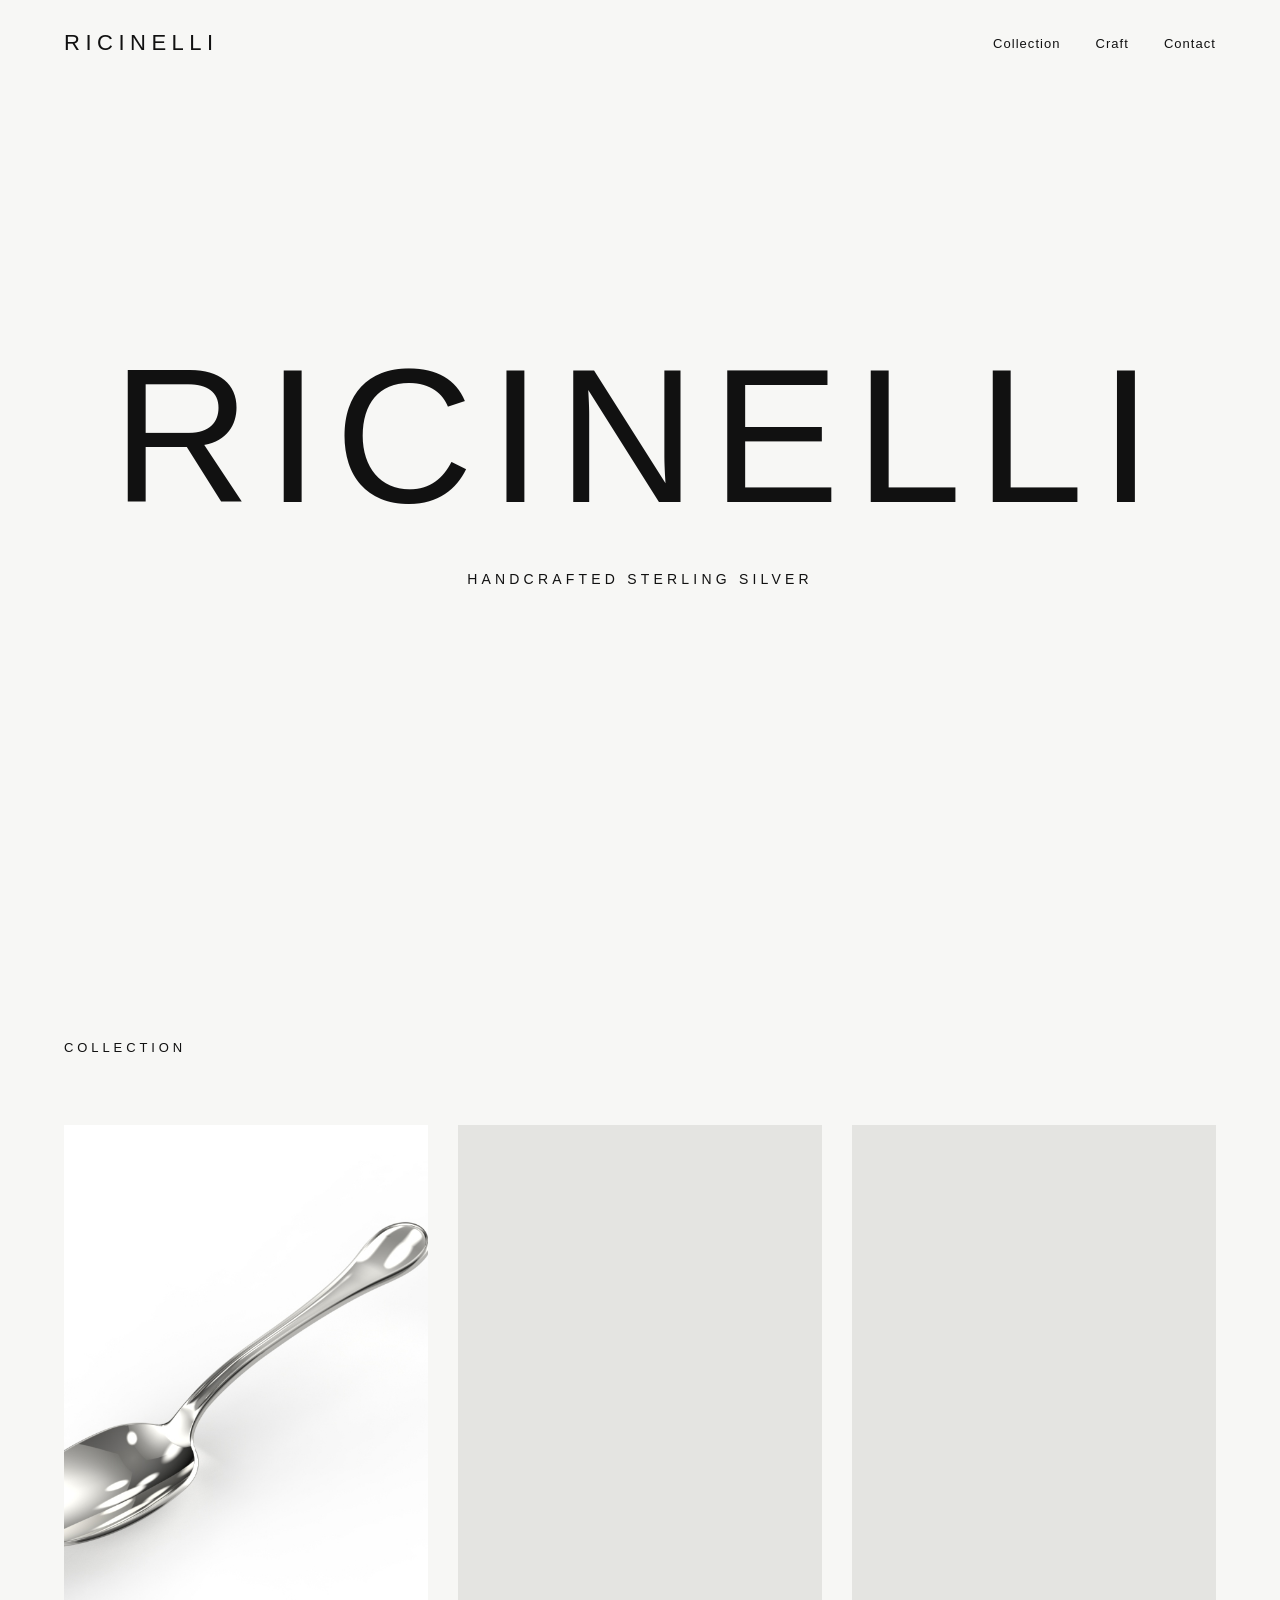
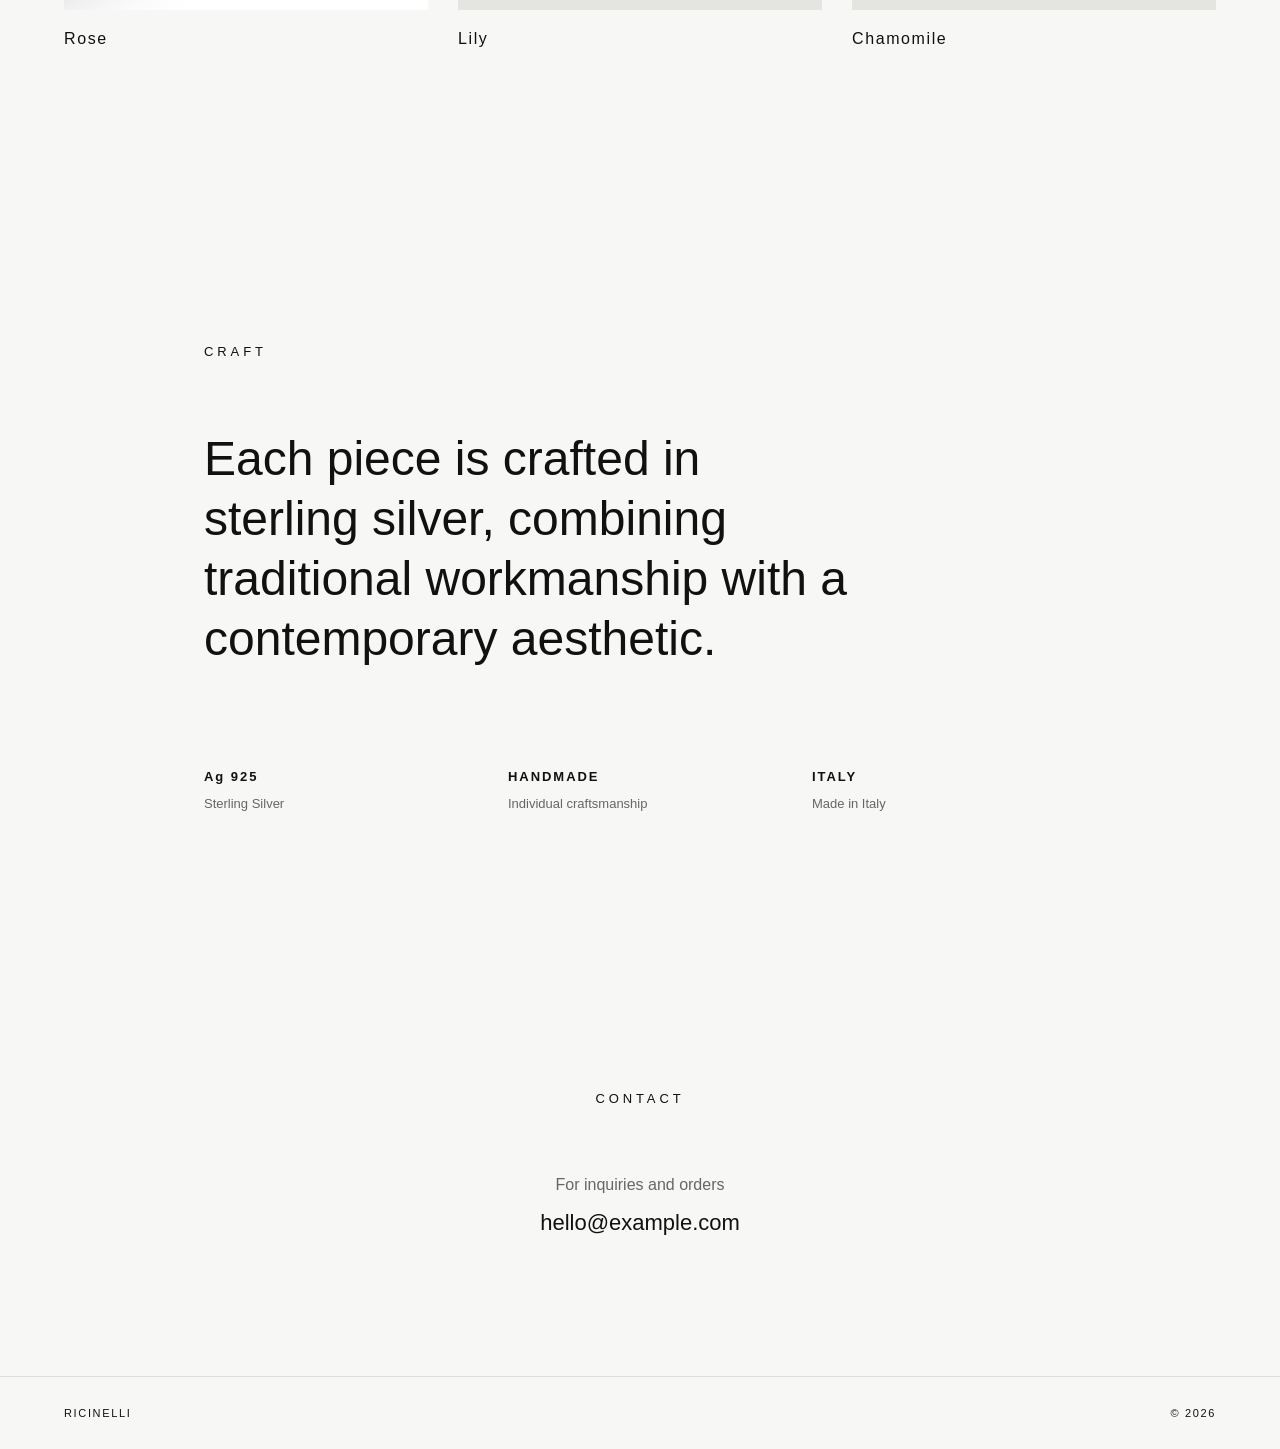
==== index.html @ d0348a23 "Update website" ====
<!DOCTYPE html>
<html lang="en">

<head>
    <meta charset="UTF-8">
    <meta name="viewport" content="width=device-width, initial-scale=1.0">

    <title>RICINELLI — Handcrafted Silver</title>

    <link rel="stylesheet" href="style.css">
</head>

<body>

    <header class="hero">

        <nav>
            <div class="logo">RICINELLI</div>

            <div class="menu">
                <a href="#collection">Collection</a>
                <a href="#craft">Craft</a>
                <a href="#contact">Contact</a>
            </div>
        </nav>

        <div class="hero-content">
            <h1>RICINELLI</h1>
            <p>Handcrafted Sterling Silver</p>
        </div>

    </header>


    <main>

        <section id="collection">
            <h2>Collection</h2>

            <div class="collection">
                <article>
                    <img src="images/spoon_16.1.jpg" alt="Handcrafted silver spoon">
                    <h3>Rose</h3>
                </article>

                <article>
                    <div class="image-placeholder"></div>
                    <h3>Lily</h3>
                </article>

                <article>
                    <div class="image-placeholder"></div>
                    <h3>Chamomile</h3>
                </article>
            </div>
        </section>


        <section id="craft" class="craft">
            <h2>Craft</h2>

            <p>
                Each piece is crafted in sterling silver,
                combining traditional workmanship with
                a contemporary aesthetic.
            </p>

            <div class="specs">
                <div>
                    <strong>Ag 925</strong>
                    <span>Sterling Silver</span>
                </div>

                <div>
                    <strong>HANDMADE</strong>
                    <span>Individual craftsmanship</span>
                </div>

                <div>
                    <strong>ITALY</strong>
                    <span>Made in Italy</span>
                </div>
            </div>
        </section>


        <section id="contact" class="contact">
            <h2>Contact</h2>

            <p>For inquiries and orders</p>

            <a href="mailto:hello@example.com">
                hello@example.com
            </a>
        </section>

    </main>


    <footer>
        <span>RICINELLI</span>
        <span>© 2026</span>
    </footer>

</body>
</html>
---- style.css ----
* {
    box-sizing: border-box;
}

html {
    scroll-behavior: smooth;
}

body {
    margin: 0;
    font-family: Arial, Helvetica, sans-serif;
    background: #f7f7f5;
    color: #111;
}


/* HEADER */

.hero {
    min-height: 100vh;
    padding: 30px 5vw;
    display: flex;
    flex-direction: column;
}

nav {
    display: flex;
    justify-content: space-between;
    align-items: center;
}

.logo {
    font-size: 22px;
    letter-spacing: 0.25em;
}

.menu {
    display: flex;
    gap: 35px;
}

.menu a {
    color: #111;
    text-decoration: none;
    font-size: 13px;
    letter-spacing: 0.08em;
}

.menu a:hover {
    opacity: 0.5;
}


/* HERO */

.hero-content {
    flex: 1;
    display: flex;
    flex-direction: column;
    justify-content: center;
    align-items: center;
    text-align: center;
}

.hero h1 {
    margin: 0;
    font-size: clamp(70px, 15vw, 220px);
    font-weight: 400;
    letter-spacing: 0.08em;
}

.hero p {
    margin-top: 25px;
    font-size: 14px;
    letter-spacing: 0.3em;
    text-transform: uppercase;
}


/* SECTIONS */

section {
    padding: 140px 5vw;
}

h2 {
    margin: 0 0 70px;
    font-size: 13px;
    font-weight: 400;
    letter-spacing: 0.3em;
    text-transform: uppercase;
}


/* COLLECTION */

.collection {
    display: grid;
    grid-template-columns: repeat(3, 1fr);
    gap: 30px;
}

.image-placeholder {
    aspect-ratio: 3 / 4;
    background: #e4e4e1;
}

.collection img {
    width: 100%;
    aspect-ratio: 3 / 4;
    object-fit: cover;
    display: block;
}

article h3 {
    margin-top: 20px;
    font-size: 16px;
    font-weight: 400;
    letter-spacing: 0.1em;
}


/* CRAFT */

.craft {
    max-width: 1000px;
    margin: auto;
}

.craft > p {
    max-width: 650px;
    font-size: clamp(24px, 4vw, 48px);
    line-height: 1.25;
    font-weight: 300;
}

.specs {
    margin-top: 100px;
    display: grid;
    grid-template-columns: repeat(3, 1fr);
    gap: 40px;
}

.specs div {
    display: flex;
    flex-direction: column;
    gap: 12px;
}

.specs strong {
    font-size: 13px;
    letter-spacing: 0.15em;
}

.specs span {
    font-size: 13px;
    color: #666;
}


/* CONTACT */

.contact {
    text-align: center;
}

.contact p {
    color: #666;
}

.contact a {
    color: #111;
    font-size: 22px;
    text-decoration: none;
}


/* FOOTER */

footer {
    padding: 30px 5vw;
    display: flex;
    justify-content: space-between;
    font-size: 11px;
    letter-spacing: 0.15em;
    border-top: 1px solid #ddd;
}


/* MOBILE */

@media (max-width: 700px) {

    .menu {
        gap: 15px;
    }

    .menu a {
        font-size: 11px;
    }

    section {
        padding: 100px 6vw;
    }

    .collection {
        grid-template-columns: 1fr;
        gap: 60px;
    }

    .specs {
        grid-template-columns: 1fr;
        gap: 35px;
    }

}
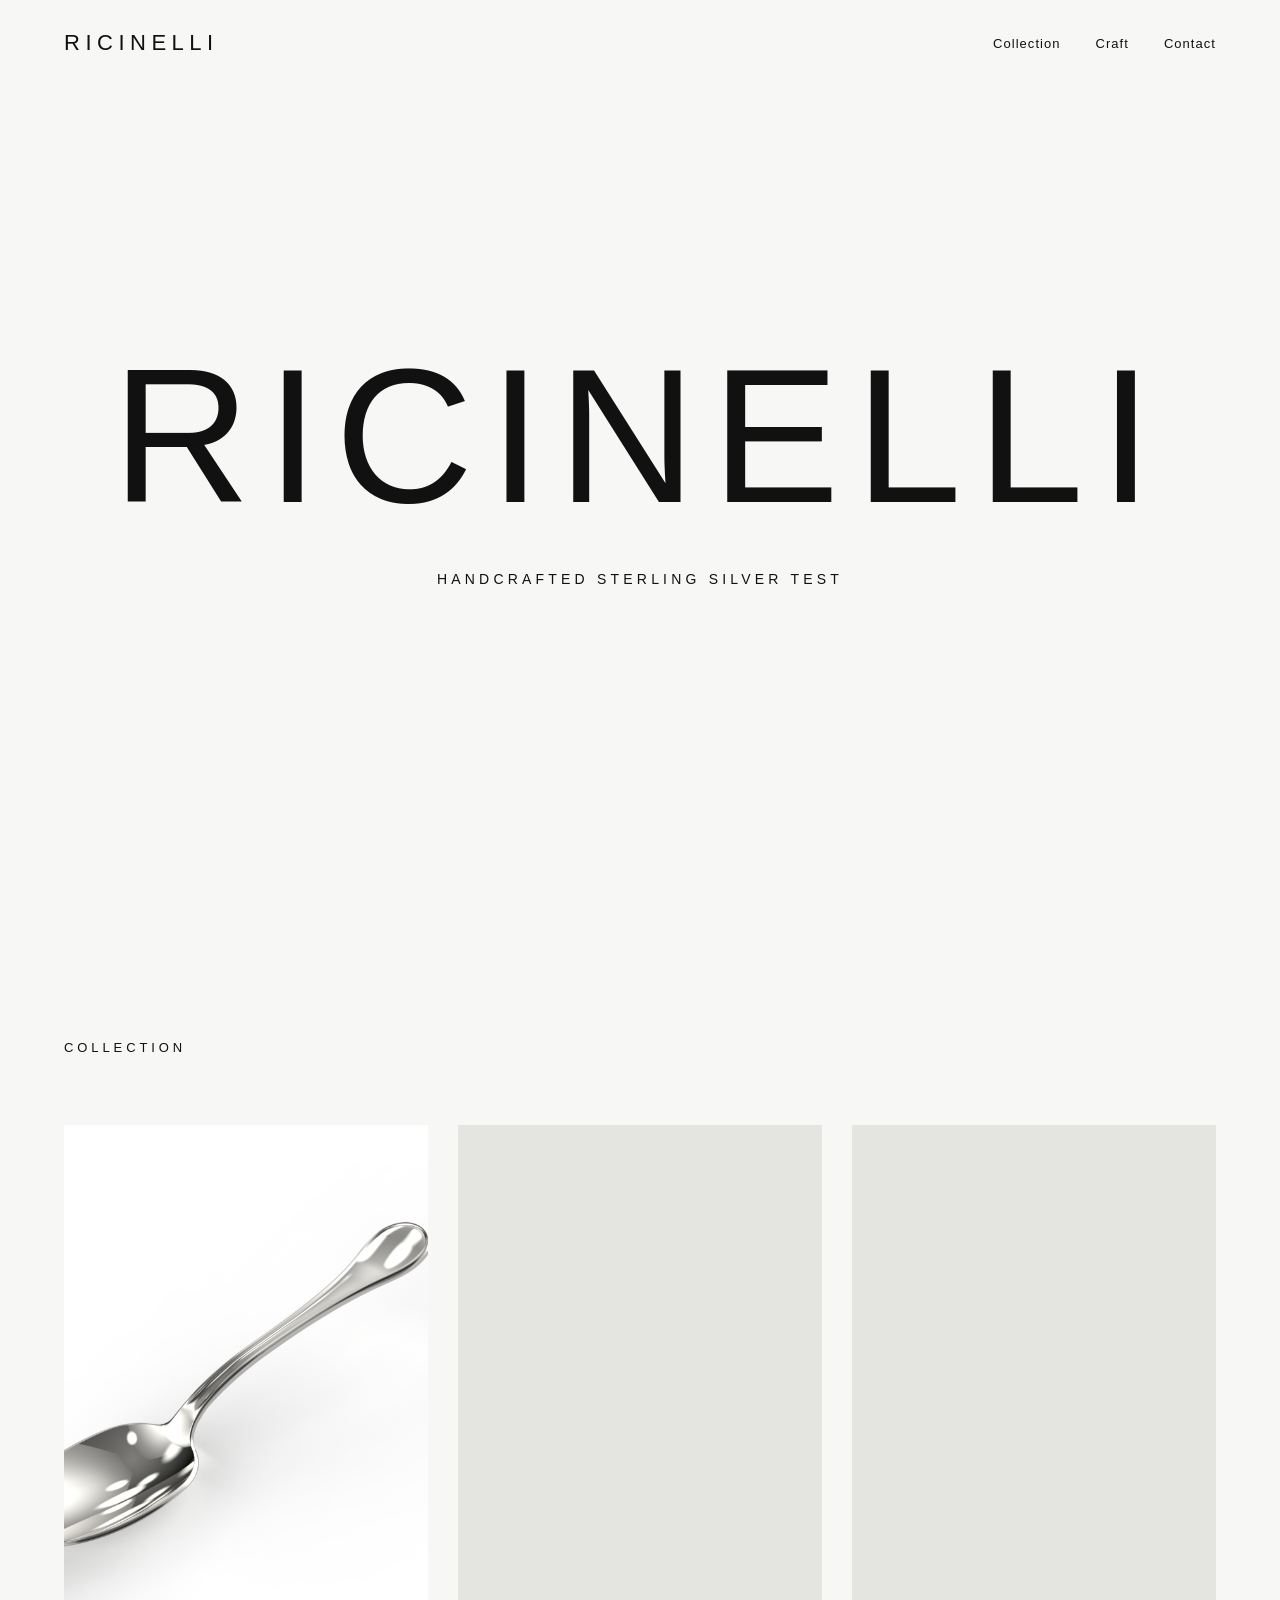
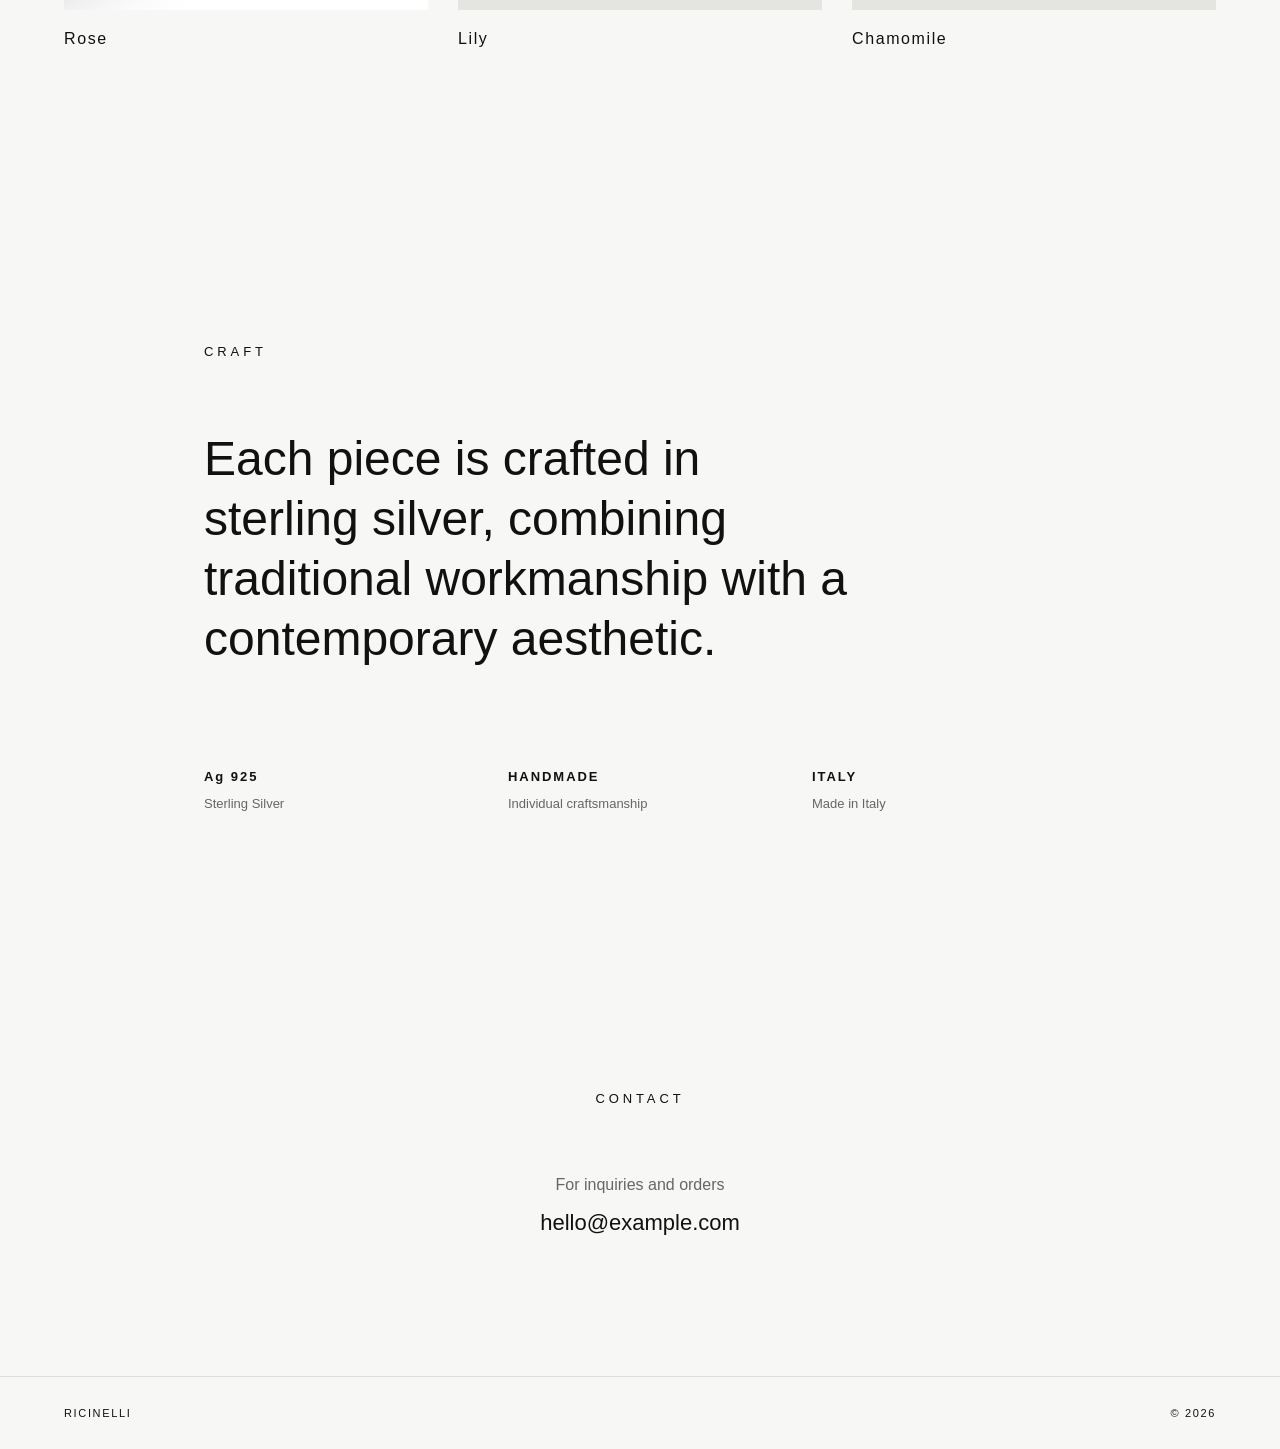
==== commit f4043378: "Update index.html" ====
--- a/index.html
+++ b/index.html
@@ -26,7 +26,7 @@
 
         <div class="hero-content">
             <h1>RICINELLI</h1>
-            <p>Handcrafted Sterling Silver</p>
+            <p>Handcrafted Sterling Silver Test</p>
         </div>
 
     </header>
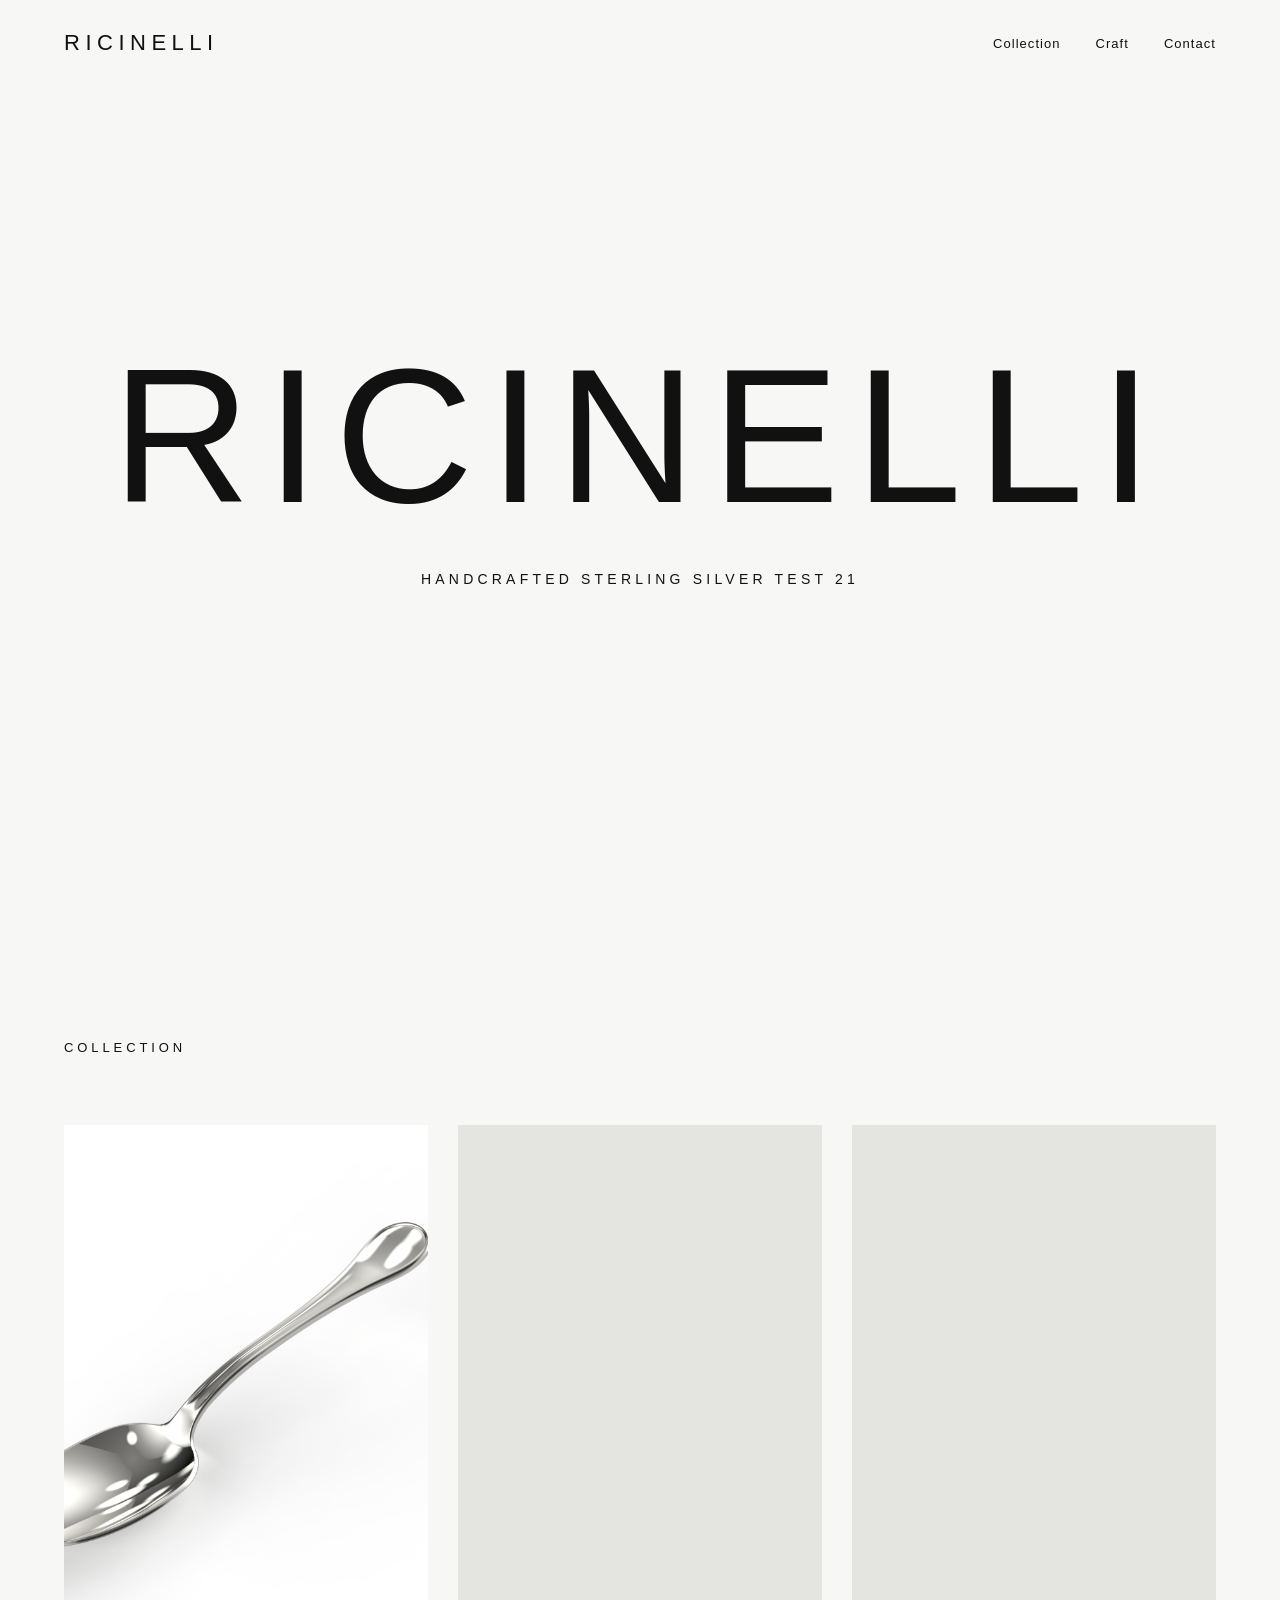
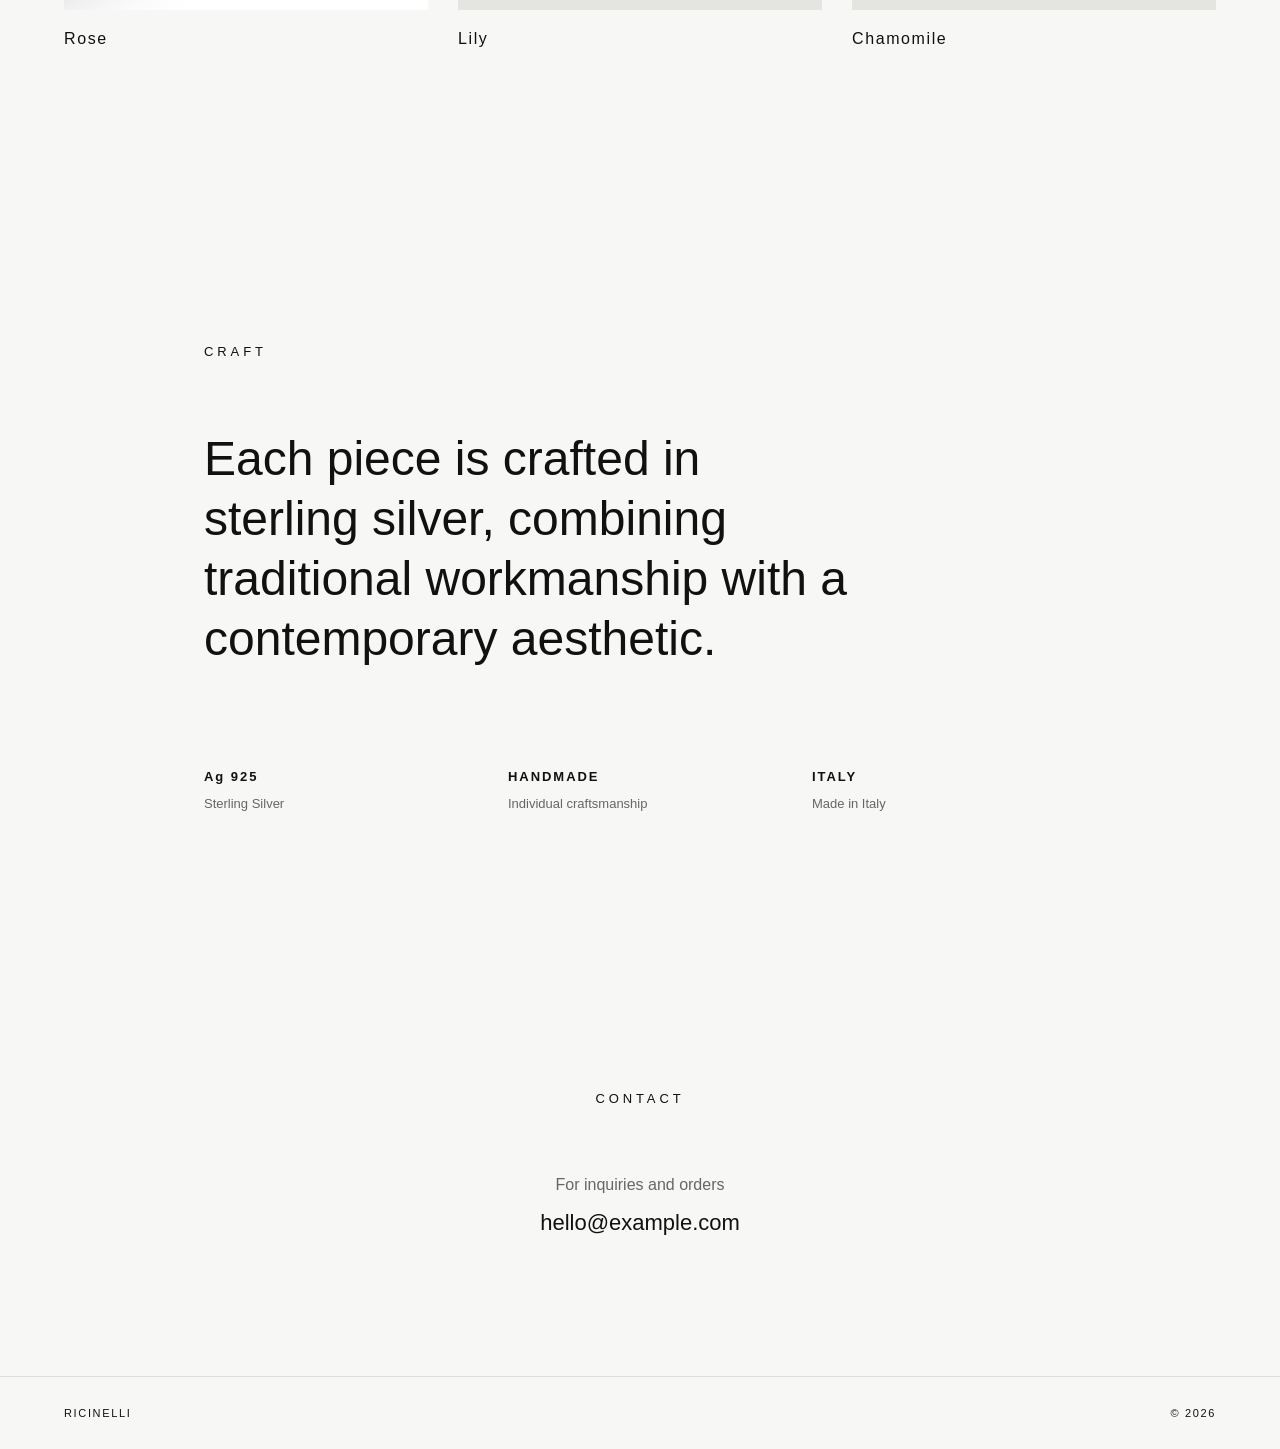
==== commit 2f147418: "Update index.html" ====
--- a/index.html
+++ b/index.html
@@ -26,7 +26,7 @@
 
         <div class="hero-content">
             <h1>RICINELLI</h1>
-            <p>Handcrafted Sterling Silver Test</p>
+            <p>Handcrafted Sterling Silver Test 21</p>
         </div>
 
     </header>
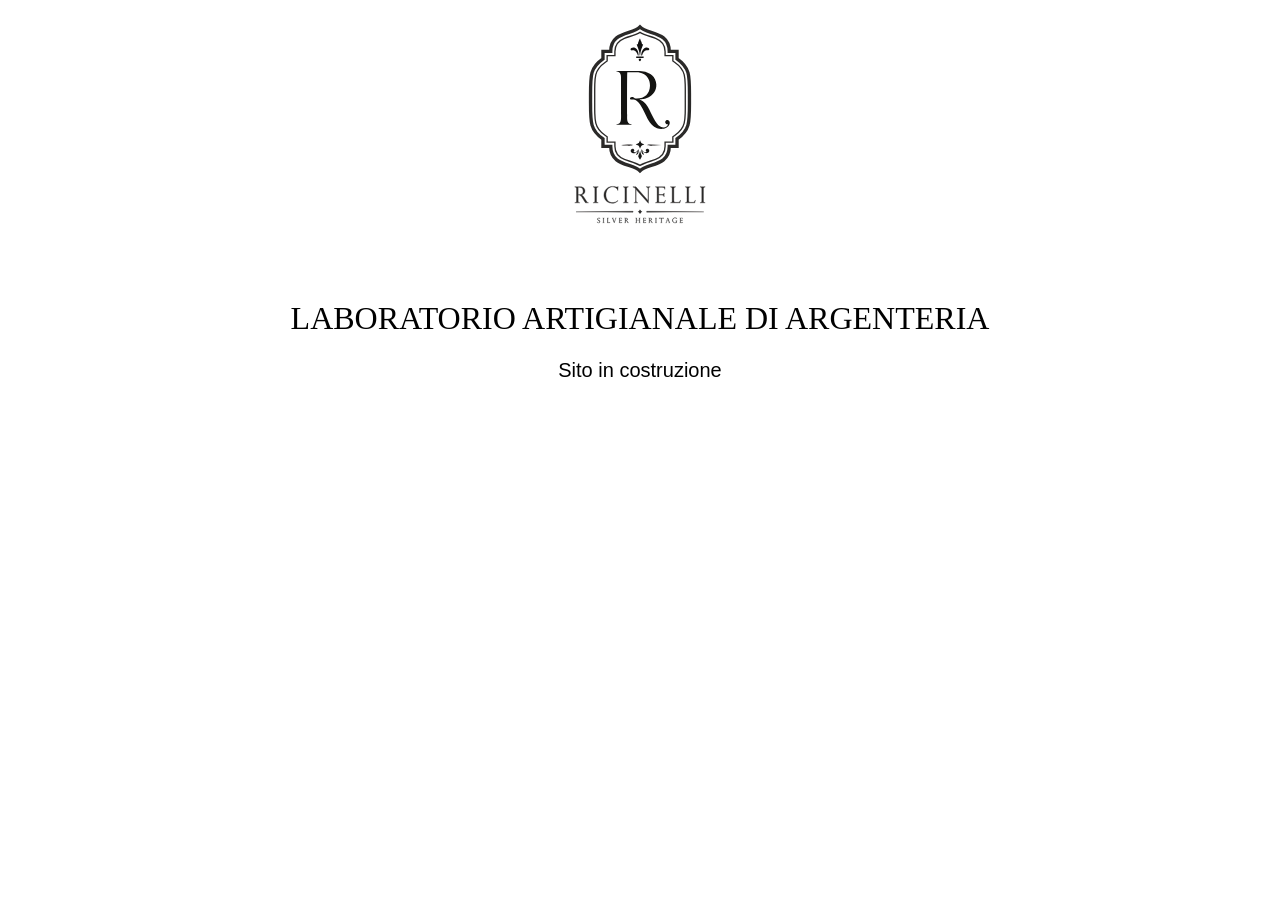
==== commit 37d43675: "add files" ====
--- a/index.html
+++ b/index.html
@@ -1,106 +1,21 @@
 <!DOCTYPE html>
-<html lang="en">
-
+<html lang="it">
 <head>
     <meta charset="UTF-8">
     <meta name="viewport" content="width=device-width, initial-scale=1.0">
-
-    <title>RICINELLI — Handcrafted Silver</title>
-
-    <link rel="stylesheet" href="style.css">
+    <title>Laboratorio Artigianale di Argenteria</title>
+<link href="style.css" rel="stylesheet" type="text/css">
+<!--The following script tag downloads a font from the Adobe Edge Web Fonts server for use within the web page. We recommend that you do not modify it.--><script>var __adobewebfontsappname__="dreamweaver"</script><script src="http://use.edgefonts.net/eb-garamond:n4:default;pt-mono:n4:default.js" type="text/javascript"></script>
 </head>
 
 <body>
+	<center>
 
-    <header class="hero">
+    <img src="images/logo.svg"
+         alt="Laboratorio Artigianale di Argenteria" width="200">
 
-        <nav>
-            <div class="logo">RICINELLI</div>
-
-            <div class="menu">
-                <a href="#collection">Collection</a>
-                <a href="#craft">Craft</a>
-                <a href="#contact">Contact</a>
-            </div>
-        </nav>
-
-        <div class="hero-content">
-            <h1>RICINELLI</h1>
-            <p>Handcrafted Sterling Silver Test 21</p>
-        </div>
-
-    </header>
-
-
-    <main>
-
-        <section id="collection">
-            <h2>Collection</h2>
-
-            <div class="collection">
-                <article>
-                    <img src="images/spoon_16.1.jpg" alt="Handcrafted silver spoon">
-                    <h3>Rose</h3>
-                </article>
-
-                <article>
-                    <div class="image-placeholder"></div>
-                    <h3>Lily</h3>
-                </article>
-
-                <article>
-                    <div class="image-placeholder"></div>
-                    <h3>Chamomile</h3>
-                </article>
-            </div>
-        </section>
-
-
-        <section id="craft" class="craft">
-            <h2>Craft</h2>
-
-            <p>
-                Each piece is crafted in sterling silver,
-                combining traditional workmanship with
-                a contemporary aesthetic.
-            </p>
-
-            <div class="specs">
-                <div>
-                    <strong>Ag 925</strong>
-                    <span>Sterling Silver</span>
-                </div>
-
-                <div>
-                    <strong>HANDMADE</strong>
-                    <span>Individual craftsmanship</span>
-                </div>
-
-                <div>
-                    <strong>ITALY</strong>
-                    <span>Made in Italy</span>
-                </div>
-            </div>
-        </section>
-
-
-        <section id="contact" class="contact">
-            <h2>Contact</h2>
-
-            <p>For inquiries and orders</p>
-
-            <a href="mailto:hello@example.com">
-                hello@example.com
-            </a>
-        </section>
-
-    </main>
-
-
-    <footer>
-        <span>RICINELLI</span>
-        <span>© 2026</span>
-    </footer>
-
+    <h1>LABORATORIO ARTIGIANALE DI ARGENTERIA</h1>
+<p>Sito in costruzione</p>
+</center>
 </body>
-</html>
+</html>
--- a/style.css
+++ b/style.css
@@ -1,216 +1,19 @@
-* {
-    box-sizing: border-box;
+@charset "utf-8";
+body center {
 }
-
-html {
-    scroll-behavior: smooth;
+body center h1 {
+    font-style: normal;
+    font-weight: 400;
+    font-family: eb-garamond;
+    font-variant: normal;
+    font-size: 32px;
 }
-
-body {
-    margin: 0;
-    font-family: Arial, Helvetica, sans-serif;
-    background: #f7f7f5;
-    color: #111;
+body center p {
+    font-family: Arial;
+    font-weight: 400;
+    font-variant: normal;
+    font-style: normal;
+    font-size: 20px;
+    color: #000000;
+    line-height: normal;
 }
-
-
-/* HEADER */
-
-.hero {
-    min-height: 100vh;
-    padding: 30px 5vw;
-    display: flex;
-    flex-direction: column;
-}
-
-nav {
-    display: flex;
-    justify-content: space-between;
-    align-items: center;
-}
-
-.logo {
-    font-size: 22px;
-    letter-spacing: 0.25em;
-}
-
-.menu {
-    display: flex;
-    gap: 35px;
-}
-
-.menu a {
-    color: #111;
-    text-decoration: none;
-    font-size: 13px;
-    letter-spacing: 0.08em;
-}
-
-.menu a:hover {
-    opacity: 0.5;
-}
-
-
-/* HERO */
-
-.hero-content {
-    flex: 1;
-    display: flex;
-    flex-direction: column;
-    justify-content: center;
-    align-items: center;
-    text-align: center;
-}
-
-.hero h1 {
-    margin: 0;
-    font-size: clamp(70px, 15vw, 220px);
-    font-weight: 400;
-    letter-spacing: 0.08em;
-}
-
-.hero p {
-    margin-top: 25px;
-    font-size: 14px;
-    letter-spacing: 0.3em;
-    text-transform: uppercase;
-}
-
-
-/* SECTIONS */
-
-section {
-    padding: 140px 5vw;
-}
-
-h2 {
-    margin: 0 0 70px;
-    font-size: 13px;
-    font-weight: 400;
-    letter-spacing: 0.3em;
-    text-transform: uppercase;
-}
-
-
-/* COLLECTION */
-
-.collection {
-    display: grid;
-    grid-template-columns: repeat(3, 1fr);
-    gap: 30px;
-}
-
-.image-placeholder {
-    aspect-ratio: 3 / 4;
-    background: #e4e4e1;
-}
-
-.collection img {
-    width: 100%;
-    aspect-ratio: 3 / 4;
-    object-fit: cover;
-    display: block;
-}
-
-article h3 {
-    margin-top: 20px;
-    font-size: 16px;
-    font-weight: 400;
-    letter-spacing: 0.1em;
-}
-
-
-/* CRAFT */
-
-.craft {
-    max-width: 1000px;
-    margin: auto;
-}
-
-.craft > p {
-    max-width: 650px;
-    font-size: clamp(24px, 4vw, 48px);
-    line-height: 1.25;
-    font-weight: 300;
-}
-
-.specs {
-    margin-top: 100px;
-    display: grid;
-    grid-template-columns: repeat(3, 1fr);
-    gap: 40px;
-}
-
-.specs div {
-    display: flex;
-    flex-direction: column;
-    gap: 12px;
-}
-
-.specs strong {
-    font-size: 13px;
-    letter-spacing: 0.15em;
-}
-
-.specs span {
-    font-size: 13px;
-    color: #666;
-}
-
-
-/* CONTACT */
-
-.contact {
-    text-align: center;
-}
-
-.contact p {
-    color: #666;
-}
-
-.contact a {
-    color: #111;
-    font-size: 22px;
-    text-decoration: none;
-}
-
-
-/* FOOTER */
-
-footer {
-    padding: 30px 5vw;
-    display: flex;
-    justify-content: space-between;
-    font-size: 11px;
-    letter-spacing: 0.15em;
-    border-top: 1px solid #ddd;
-}
-
-
-/* MOBILE */
-
-@media (max-width: 700px) {
-
-    .menu {
-        gap: 15px;
-    }
-
-    .menu a {
-        font-size: 11px;
-    }
-
-    section {
-        padding: 100px 6vw;
-    }
-
-    .collection {
-        grid-template-columns: 1fr;
-        gap: 60px;
-    }
-
-    .specs {
-        grid-template-columns: 1fr;
-        gap: 35px;
-    }
-
-}
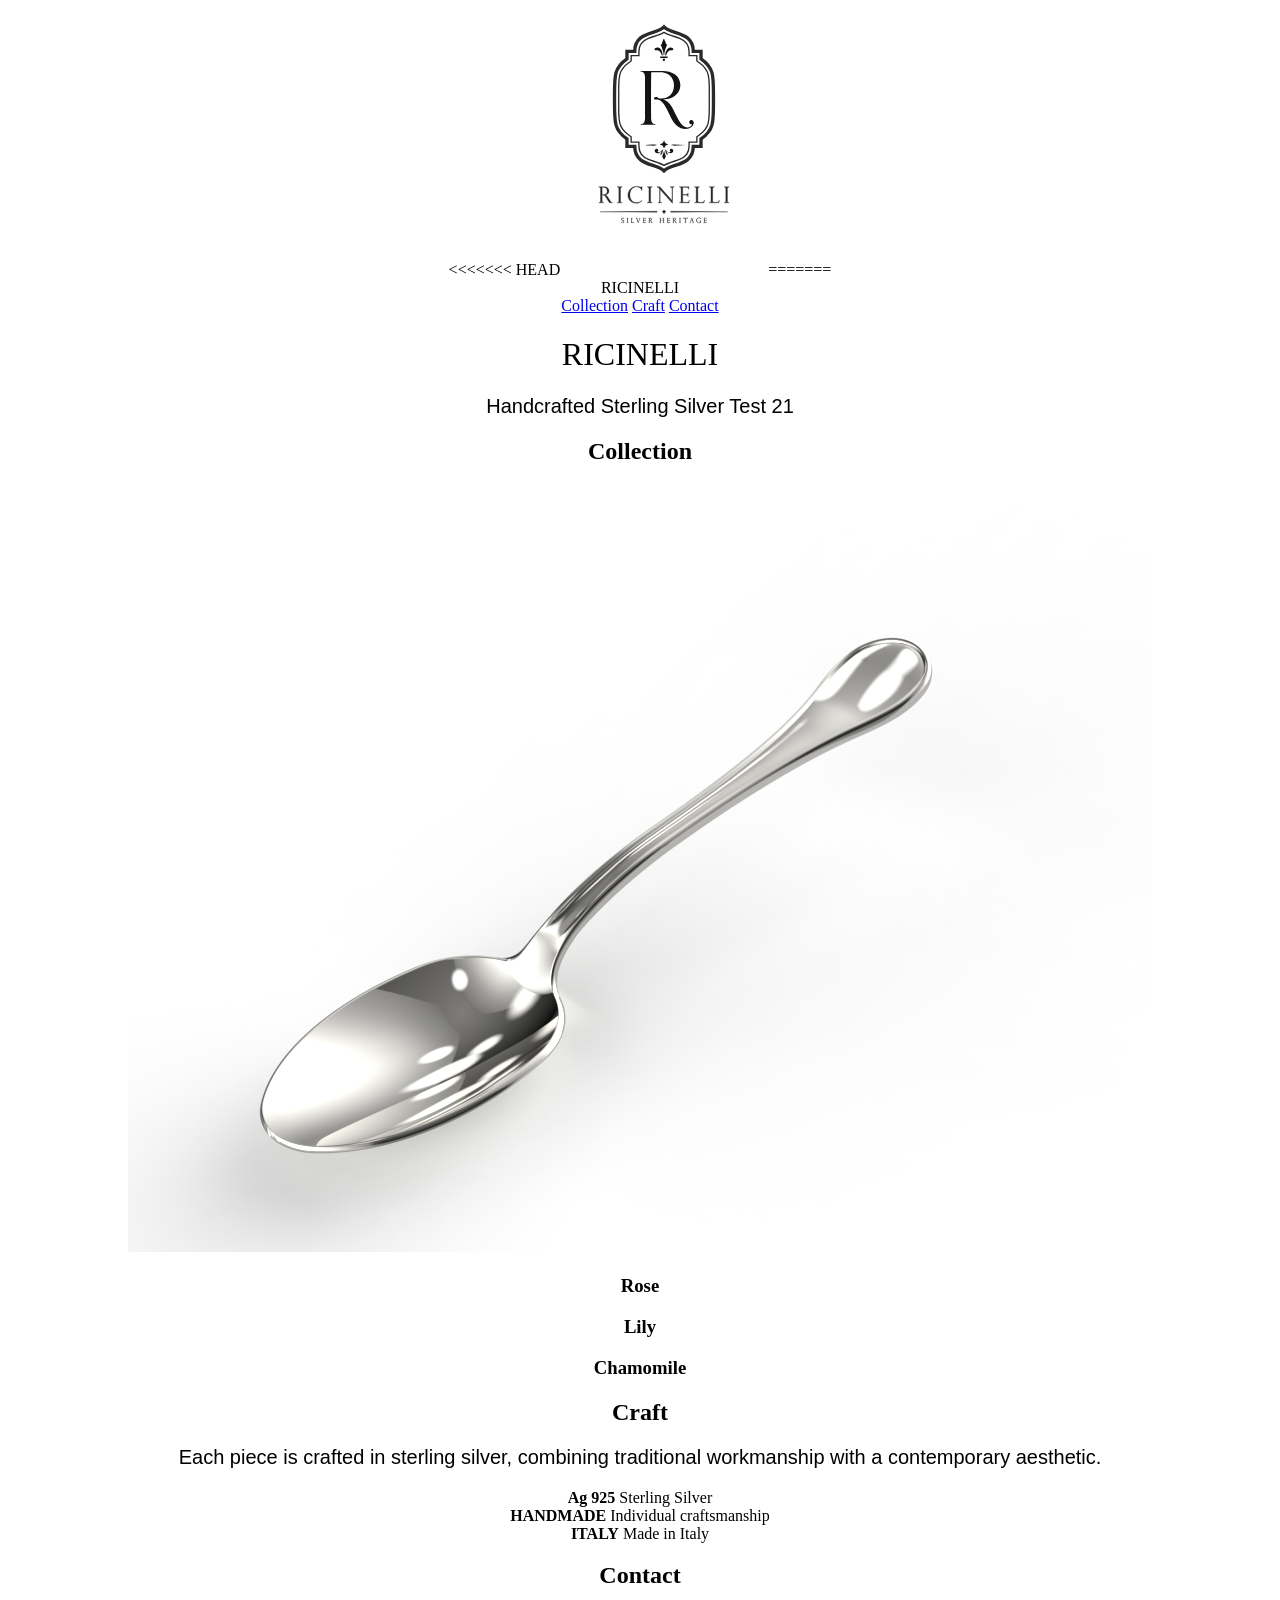
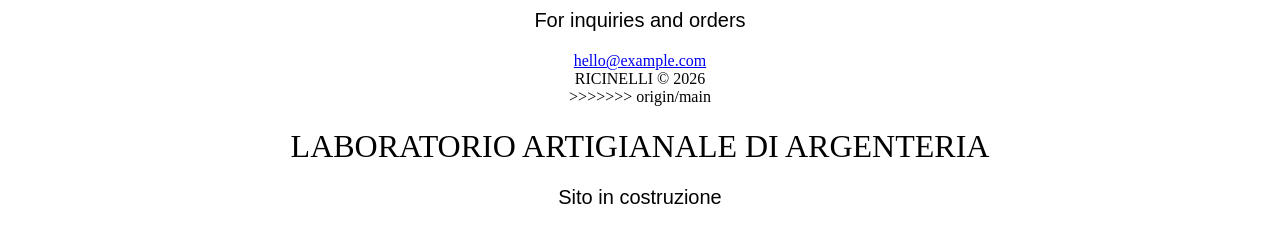
==== commit 1beb822a: "Merge remote-tracking branch 'origin/main' # Conflicts: #	index.html" ====
--- a/index.html
+++ b/index.html
@@ -11,8 +11,100 @@
 <body>
 	<center>
 
+<<<<<<< HEAD
     <img src="images/logo.svg"
          alt="Laboratorio Artigianale di Argenteria" width="200">
+=======
+    <header class="hero">
+
+        <nav>
+            <div class="logo">RICINELLI</div>
+
+            <div class="menu">
+                <a href="#collection">Collection</a>
+                <a href="#craft">Craft</a>
+                <a href="#contact">Contact</a>
+            </div>
+        </nav>
+
+        <div class="hero-content">
+            <h1>RICINELLI</h1>
+            <p>Handcrafted Sterling Silver Test 21</p>
+        </div>
+
+    </header>
+
+
+    <main>
+
+        <section id="collection">
+            <h2>Collection</h2>
+
+            <div class="collection">
+                <article>
+                    <img src="images/spoon_16.1.jpg" alt="Handcrafted silver spoon">
+                    <h3>Rose</h3>
+                </article>
+
+                <article>
+                    <div class="image-placeholder"></div>
+                    <h3>Lily</h3>
+                </article>
+
+                <article>
+                    <div class="image-placeholder"></div>
+                    <h3>Chamomile</h3>
+                </article>
+            </div>
+        </section>
+
+
+        <section id="craft" class="craft">
+            <h2>Craft</h2>
+
+            <p>
+                Each piece is crafted in sterling silver,
+                combining traditional workmanship with
+                a contemporary aesthetic.
+            </p>
+
+            <div class="specs">
+                <div>
+                    <strong>Ag 925</strong>
+                    <span>Sterling Silver</span>
+                </div>
+
+                <div>
+                    <strong>HANDMADE</strong>
+                    <span>Individual craftsmanship</span>
+                </div>
+
+                <div>
+                    <strong>ITALY</strong>
+                    <span>Made in Italy</span>
+                </div>
+            </div>
+        </section>
+
+
+        <section id="contact" class="contact">
+            <h2>Contact</h2>
+
+            <p>For inquiries and orders</p>
+
+            <a href="mailto:hello@example.com">
+                hello@example.com
+            </a>
+        </section>
+
+    </main>
+
+
+    <footer>
+        <span>RICINELLI</span>
+        <span>© 2026</span>
+    </footer>
+>>>>>>> origin/main
 
     <h1>LABORATORIO ARTIGIANALE DI ARGENTERIA</h1>
 <p>Sito in costruzione</p>
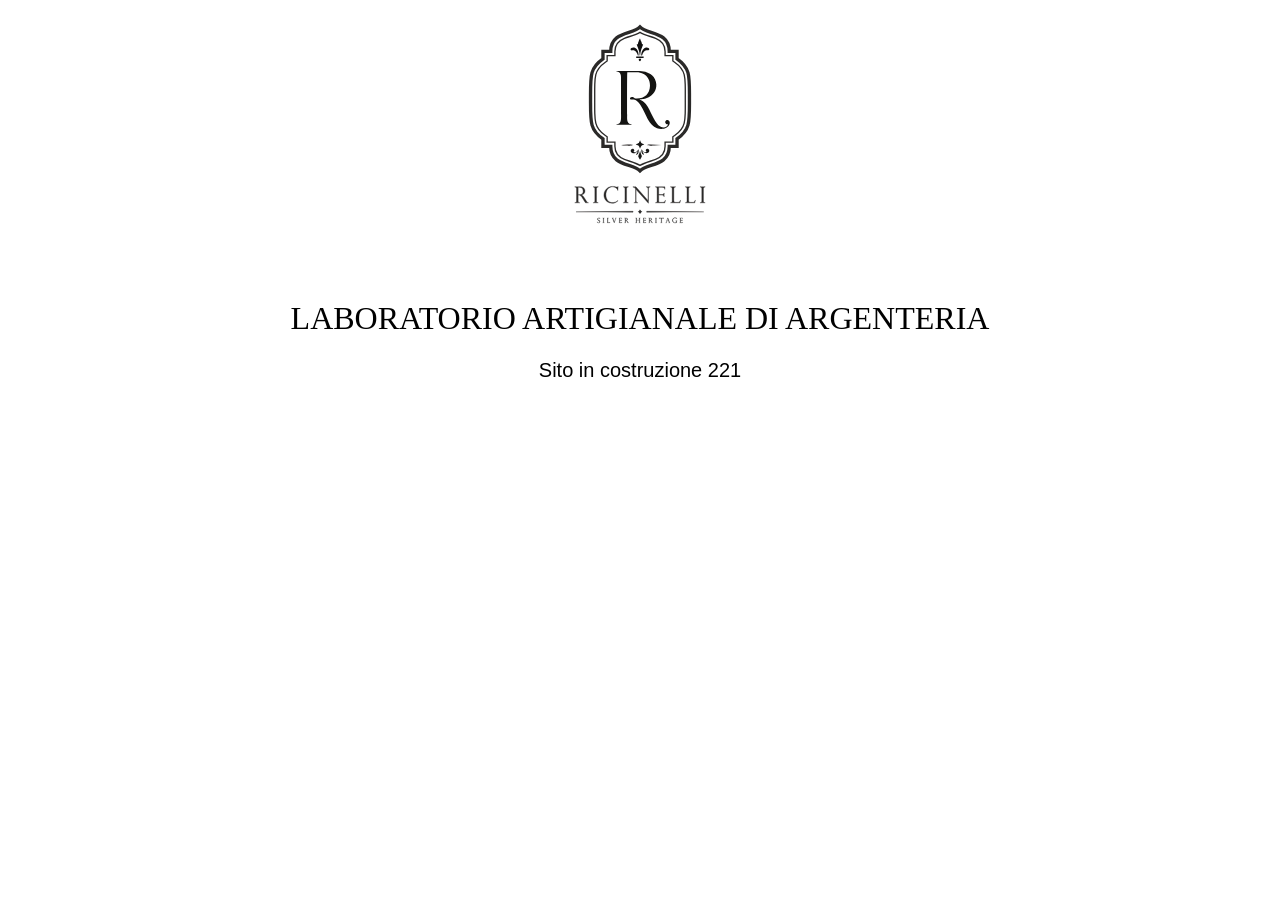
==== commit 47b60e25: "изменение" ====
--- a/index.html
+++ b/index.html
@@ -11,103 +11,11 @@
 <body>
 	<center>
 
-<<<<<<< HEAD
     <img src="images/logo.svg"
          alt="Laboratorio Artigianale di Argenteria" width="200">
-=======
-    <header class="hero">
-
-        <nav>
-            <div class="logo">RICINELLI</div>
-
-            <div class="menu">
-                <a href="#collection">Collection</a>
-                <a href="#craft">Craft</a>
-                <a href="#contact">Contact</a>
-            </div>
-        </nav>
-
-        <div class="hero-content">
-            <h1>RICINELLI</h1>
-            <p>Handcrafted Sterling Silver Test 21</p>
-        </div>
-
-    </header>
-
-
-    <main>
-
-        <section id="collection">
-            <h2>Collection</h2>
-
-            <div class="collection">
-                <article>
-                    <img src="images/spoon_16.1.jpg" alt="Handcrafted silver spoon">
-                    <h3>Rose</h3>
-                </article>
-
-                <article>
-                    <div class="image-placeholder"></div>
-                    <h3>Lily</h3>
-                </article>
-
-                <article>
-                    <div class="image-placeholder"></div>
-                    <h3>Chamomile</h3>
-                </article>
-            </div>
-        </section>
-
-
-        <section id="craft" class="craft">
-            <h2>Craft</h2>
-
-            <p>
-                Each piece is crafted in sterling silver,
-                combining traditional workmanship with
-                a contemporary aesthetic.
-            </p>
-
-            <div class="specs">
-                <div>
-                    <strong>Ag 925</strong>
-                    <span>Sterling Silver</span>
-                </div>
-
-                <div>
-                    <strong>HANDMADE</strong>
-                    <span>Individual craftsmanship</span>
-                </div>
-
-                <div>
-                    <strong>ITALY</strong>
-                    <span>Made in Italy</span>
-                </div>
-            </div>
-        </section>
-
-
-        <section id="contact" class="contact">
-            <h2>Contact</h2>
-
-            <p>For inquiries and orders</p>
-
-            <a href="mailto:hello@example.com">
-                hello@example.com
-            </a>
-        </section>
-
-    </main>
-
-
-    <footer>
-        <span>RICINELLI</span>
-        <span>© 2026</span>
-    </footer>
->>>>>>> origin/main
 
     <h1>LABORATORIO ARTIGIANALE DI ARGENTERIA</h1>
-<p>Sito in costruzione</p>
+<p>Sito in costruzione 221</p>
 </center>
 </body>
 </html>
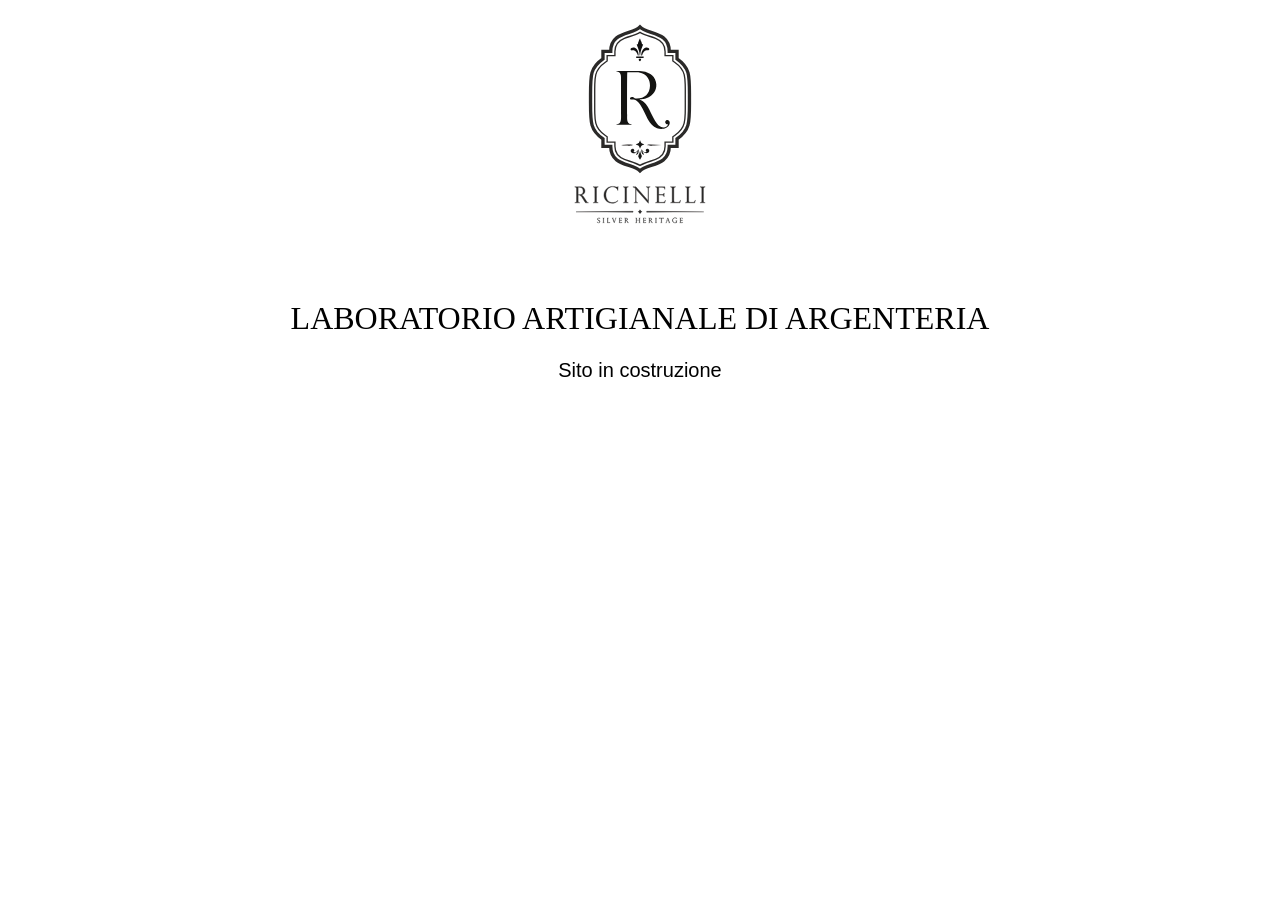
==== commit 688f166b: "изменение" ====
--- a/index.html
+++ b/index.html
@@ -15,7 +15,7 @@
          alt="Laboratorio Artigianale di Argenteria" width="200">
 
     <h1>LABORATORIO ARTIGIANALE DI ARGENTERIA</h1>
-<p>Sito in costruzione 221</p>
+<p>Sito in costruzione</p>
 </center>
 </body>
 </html>
